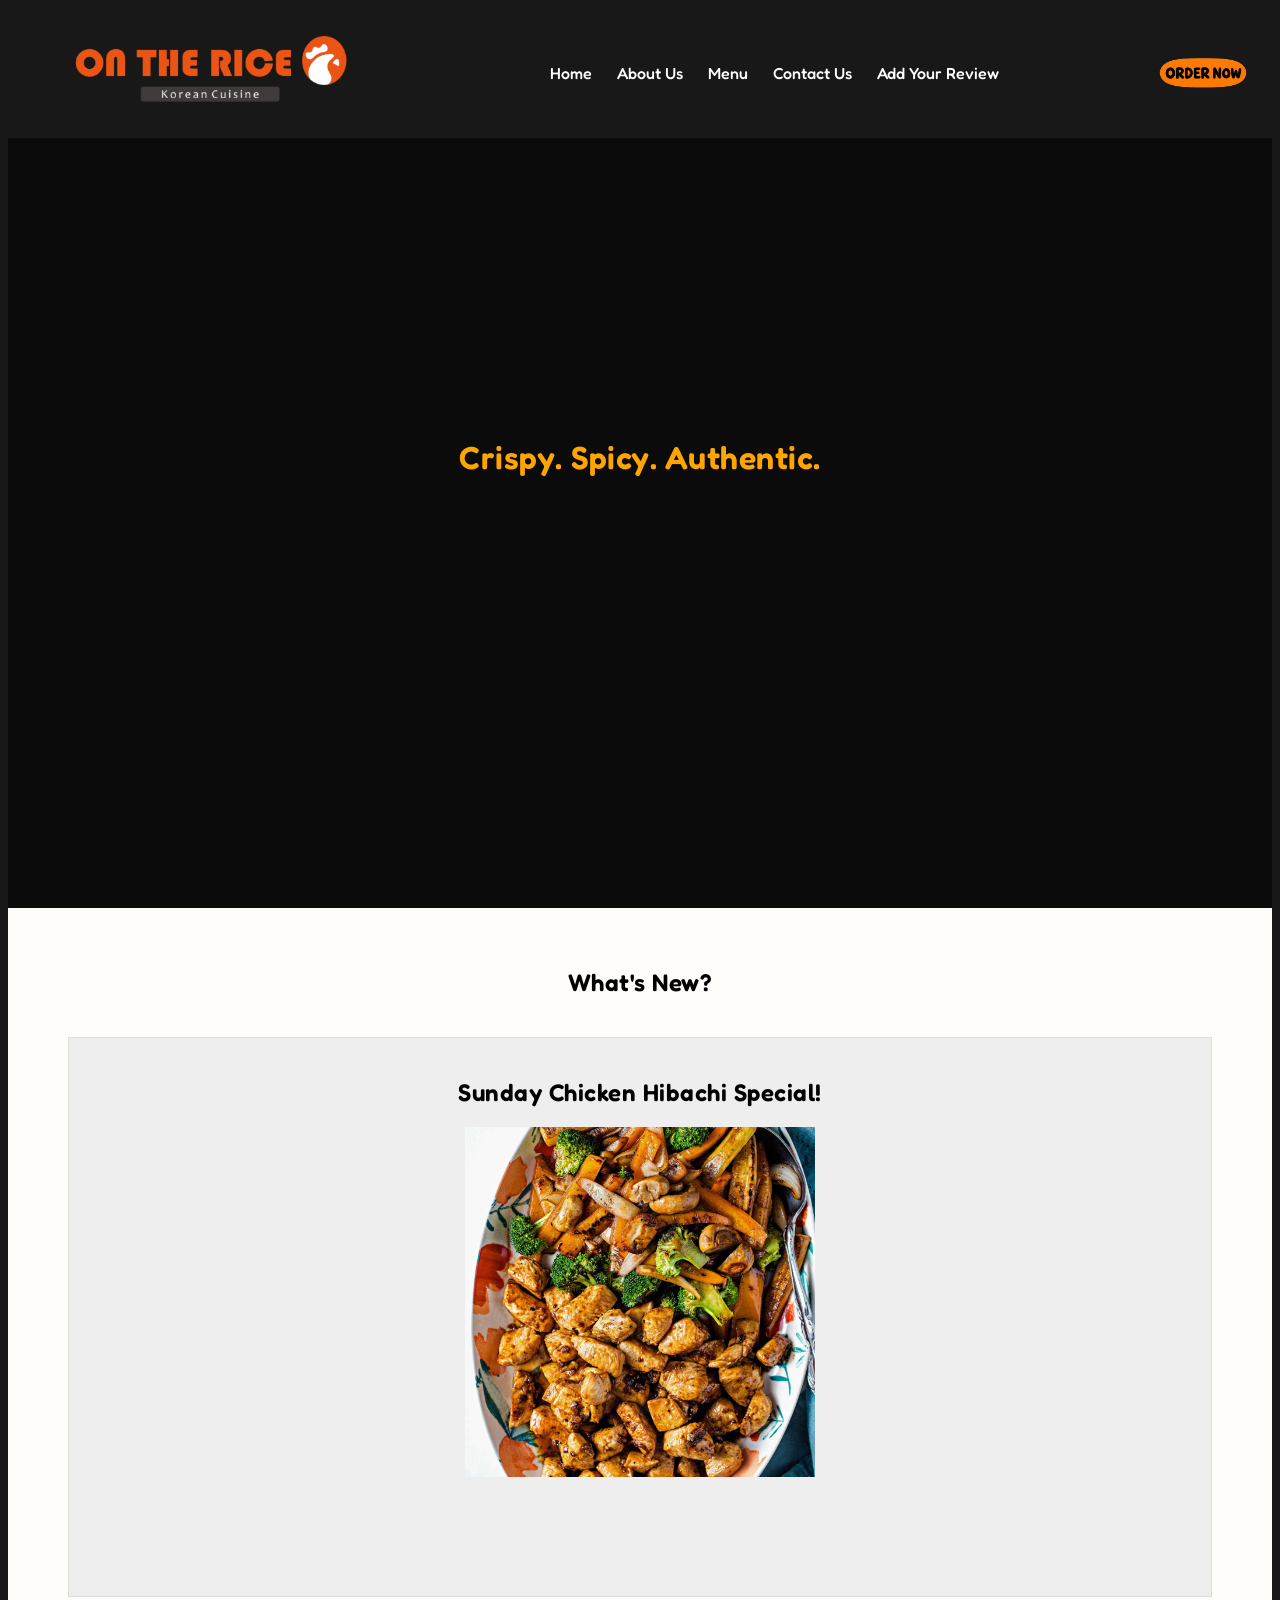
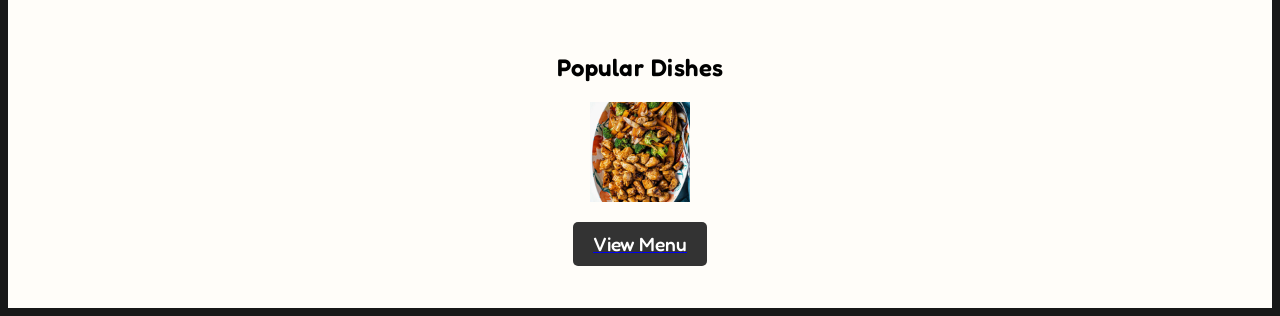
==== On The Rice Web/index.html @ 2e957353 "Initial Upload Started Home Page and About Me, created initial layout of webpages." ====
<!doctype html> 
<html lang="en-US"> 
<link rel="preconnect" href="https://fonts.googleapis.com">
<link rel="preconnect" href="https://fonts.gstatic.com" crossorigin>
<link href="https://fonts.googleapis.com/css2?family=DM+Sans:ital,opsz,wght@0,9..40,100..1000;1,9..40,100..1000&family=Fredoka:wght@300..700&display=swap" rel="stylesheet">
<head> 
  <meta charset="utf-8" /> 
  <meta name="viewport" content="width=device-width, initial-scale=1.0" /> 
  <title>On The Rice - Home</title> 
  <link href="styles/style.css" rel="stylesheet" /> 
</head> 
<body> 


  <div class="hero-container"> 
    
    <video autoplay muted loop playsinline id="bg-video"> 
      <source src="images/IMG_9591.mp4" type="video/mp4"> 
    </video> 

    <div class="video-overlay"></div>
    
<nav> 
  <div class="container"> 
    <img src="images/logo.webp" alt="Logo"> 
    <div class="nav-links"> 
      <a href="index.html">Home</a> 
      <a href="about.html">About Us</a> 
      <a href="menu.html">Menu</a> 
      <a href="contact.html">Contact Us</a> 
      <a href="review.html">Add Your Review</a> 
    </div> 
    <a href="#"> 
      <img src="images/order.png" alt="Order Now"> 
    </a> 
  </div> 
</nav> 
  <div class="hero-text">
        <h1>Crispy. Spicy. Authentic.</h1>
    </div>
  </div>


  <div class="white-section">
    <h2>What's New?</h2>

<ul>
  <li data-accName="Item 1">
    <h2>Sunday Chicken Hibachi Special!</h2>
    <img class="center-image" src="images/hibachichicken.jpg" alt="chicken">
  </li>
  <li data-accName="Item 2">
    <h2>Page 2</h2>
  </li>
  <li data-accName="Item 3">
    <h2>Page 3</h2>
  </li>

</ul>

  <div class="center-container">
    
  </div>
    <h2>Popular Dishes</h2>
    <div class="center-container">
    <img src="images/hibachichicken.jpg" alt="chicken">
    </div>
    <a href="menu.html"> 
      <button class="view-menu-button">View Menu</button>
    </a>
  </div>

</body> 
</html>
---- On The Rice Web/styles/style.css ----
/* gen stuff */

* {
    box-sizing: border-box;
}

html {
  background-color: #181818;
}

/* text stuff */

p {
  color: rgb(241, 233, 233);
  margin-left: 40px; 
  margin-right: auto; 
  text-align: center;
  font-family: 'Fredoka', sans-serif;
}

h1 {
  color: orange;
  text-align: center;
}

h2 {
  color: black;
  text-align: center;
}

h1, h2, h3, .bubbly-text {
    font-family: 'Fredoka', sans-serif;
    font-weight: 600; 
    letter-spacing: 0.5px;
}

.content {
  position: relative;
  z-index: 1;
  color: white;
  text-align: center;
}

header {
  display: flex;
  justify-content: space-between;
  align-items: center;            
  padding: 20px 10%;
  background-color: #333;
  color: black;
}

.hero-text {
    position: absolute;
    z-index: 2; 
    top: 50%;
    left: 50%;
    transform: translate(-50%, -50%);
    text-align: center;
    color: #ffffff;
}

/* nav bar */

nav a {
    font-family: 'Fredoka', sans-serif;
    font-weight: 500;
    color: #ffffff;
    text-decoration: none;
}

nav {
  width: 100%; 
  background-color: #181818; 
  position: relative;
  z-index: 10; 
}

nav ul {
  list-style: none;               
  display: flex;
}

nav ul li {
  margin-left: 20px;
}

nav ul li a {
  text-decoration: none;          
  color: white;
}

nav a img, 
nav img {
    background: transparent !important;
    background-color: transparent !important;
    border: none;
}


.nav-links {
    display: flex;
    gap: 25px; 
}


nav a img {
    max-height: 50px; 
    width: auto;
}

/* content sorting */ 

img {
    display: block;
    align-items: center;
    width: auto;
    max-height: 100px
}

.center-image {
  display: block;
  margin-left: auto;
  margin-right: auto;
  width: 100%;
  max-width: 350px;
  height: auto; 
  max-height: 350px;
}


.container {
  max-width: 1200 px; 
  width: 100%; 
  margin: 0 auto; 
  display: flex;
  align-items: center;
  justify-content: space-between; 
  padding: 15px 20px; 
}

.center-container {
    display: flex;
    justify-content: center; 
    align-items: center;     
    background-color: #FFFDF9;
    
}

#bg-video {
  position: absolute; 
  top: 0;
  left: 0;
  width: 100%;
  height: 100%;
  z-index: -1; 
  object-fit: cover;

}


.video-overlay {
    position: absolute;
    top: 0;
    left: 0;
    width: 100%;
    height: 100%;
    background-color: rgba(0, 0, 0, 0.55); /* Change 0.55 to higher (like 0.7) for darker, lower for lighter */
    z-index: 1; /* Sits right on top of the video */
}


.hero-container {
  position: relative;
  width: 100%;
  height: 100vh; 
  overflow: hidden;
}


.white-section {
  position: relative;
  z-index: 2;
  width: 100%;
  height: 1000px; 
  background-color: #FFFDF9;
  padding: 40px; 
}

.view-menu-button {
    display: block;
    margin: 20px auto; 
    padding: 10px 20px;
    font-size: 1.2rem;
    font-family: 'Fredoka', sans-serif;
    font-weight: 500;
    color: #ffffff;
    background-color: #333;
    border: none;
    border-radius: 5px;
    cursor: pointer;
}

ul::view-menu-button(*):hover,
ul::view-menu-button(*):focus {
  opacity: 1;
}

/* image carousel */

ul {
  width: 100%;
  height: 600px;
  padding: 20px;
  display: flex;
  gap: 4vw;
}

li {
  list-style-type: none;
  background-color: #eeeeee;
  border: 1px solid #dddddd;
  padding: 20px;

  flex: 0 0 100%;
}

li:nth-child(even) {
  background-color: orange;
}

ul {
  overflow-x: scroll;
  scroll-snap-type: x mandatory;
}

li {
  scroll-snap-align: center;
}

.carousel-container {
    width: 100%; /* or whatever width you choose */
    overflow: hidden; /* This chops off the extra hanging space */
}

/* carousel button */

ul::scroll-button(*) {
  border: 0;
  font-size: 2rem;
  background: none;
  color: black;
  opacity: 0.7;
  cursor: pointer;
}

ul::scroll-button(*):hover,
ul::scroll-button(*):focus {
  opacity: 1;
}

ul::scroll-button(*):active {
  translate: 1px 1px;
}

ul::scroll-button(*):disabled {
  opacity: 0.2;
  cursor: unset;
}

ul::scroll-button(left) {
  content: "◄" / "Previous";
}

ul::scroll-button(right) {
  content: "►" / "Next";
}

ul {
  anchor-name: --my-carousel;
}

ul::scroll-button(*) {
  position: absolute;
  position-anchor: --my-carousel;
}

ul::scroll-button(left) {
  right: calc(anchor(left) - 400px);
  bottom: calc(anchor(top) - 300px);
}

ul::scroll-button(right) {
  left: calc(anchor(right) - 400px);
  bottom: calc(anchor(top) - 300px);
}

/* scroll marker */

ul {
  scroll-marker-group: after;
}

ul::scroll-marker-group {
  position: absolute;
  position-anchor: --my-carousel;
  top: calc(anchor(bottom) - 70px);
  justify-self: anchor-center;

  display: flex;
  justify-content: center;
  gap: 20px;
}

li::scroll-marker {
  content: attr(data-accName);
  width: 16px;
  height: 16px;
  background-color: transparent;
  border: 2px solid black;
  border-radius: 50%;
  overflow: hidden;
  text-indent: 16px;
}

li::scroll-marker:target-current {
  background-color: black;
}



/* about me specific */

.black-section {
  position: relative;
  z-index: 2;
  width: 100%;
  height: 1000px; 
  background-color: #242423;
  padding: 40px; 
}

.seoul-container {
  position: relative;
  width:100%;
  height: 450px; 
  overflow: hidden;
}

.seoul-container img {
  width: 100%;
  height: 100% !important;
  object-fit: cover;
  object-position: center;
}
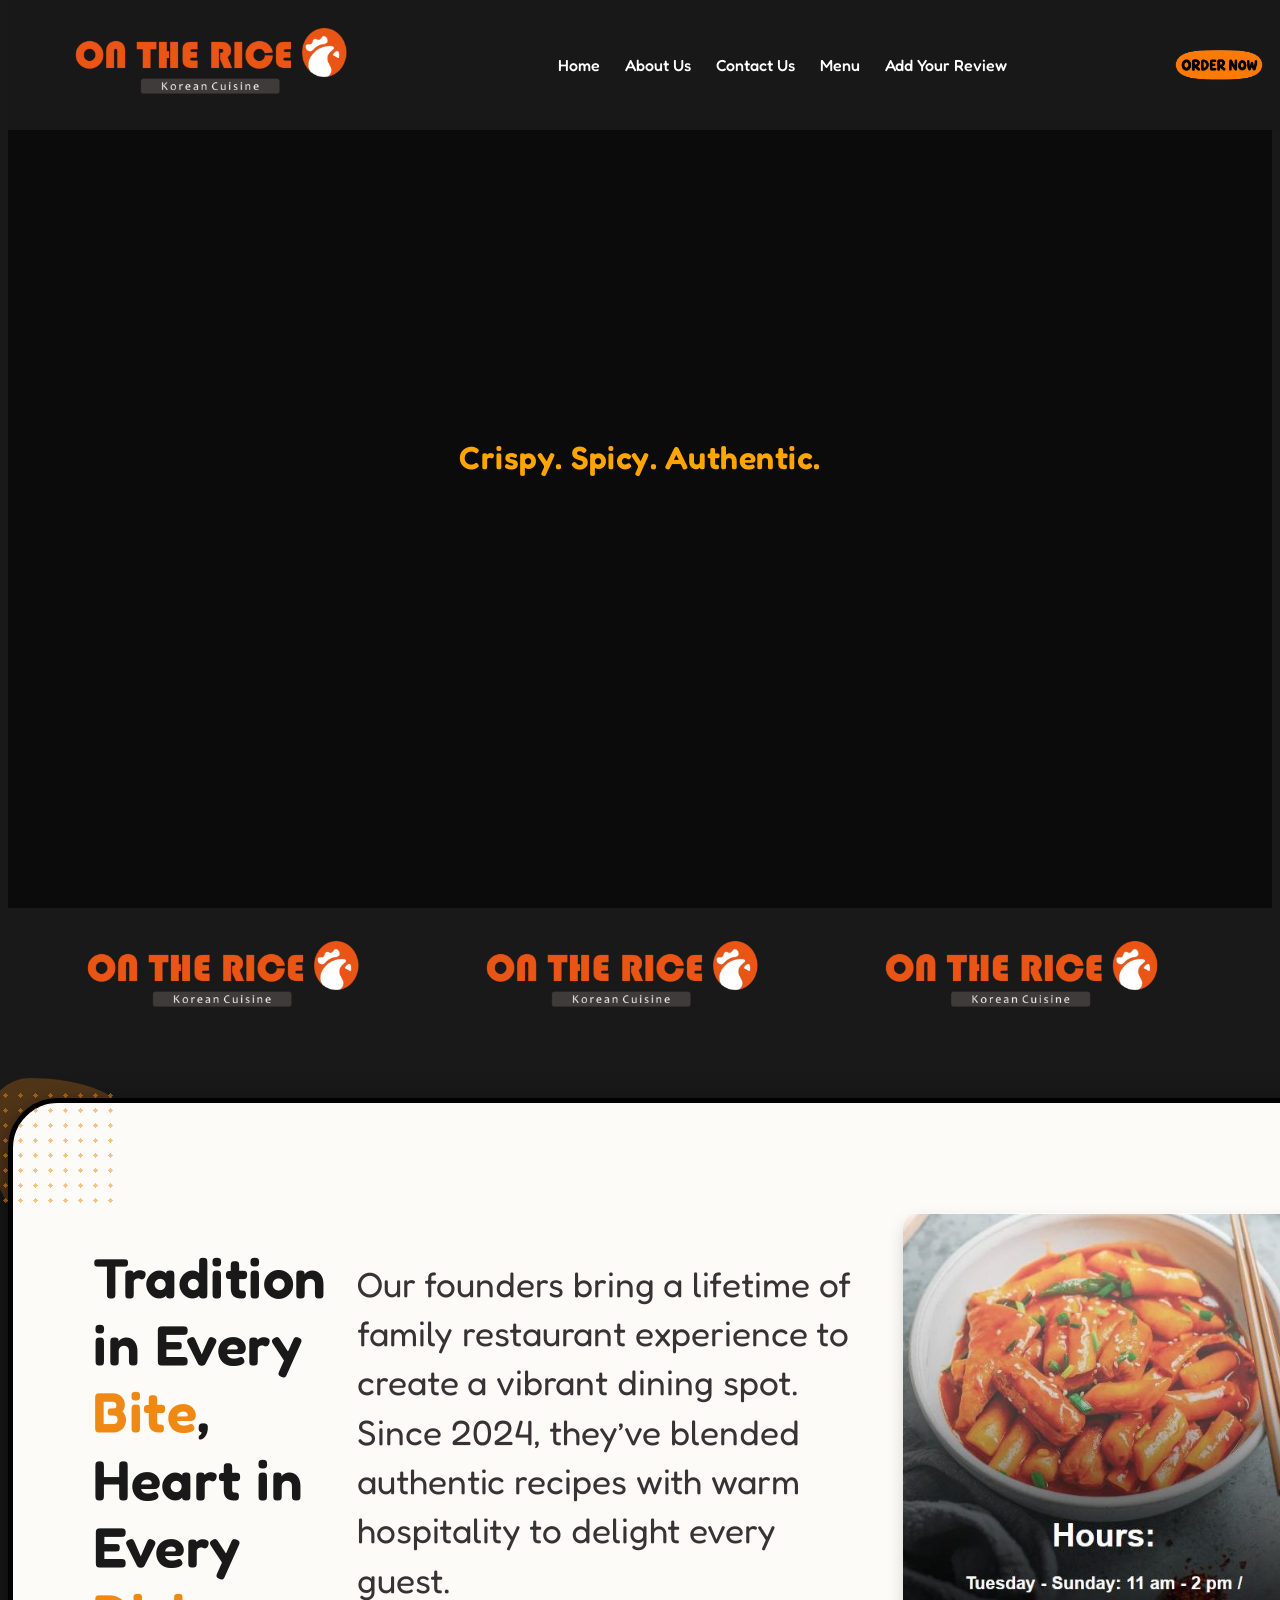
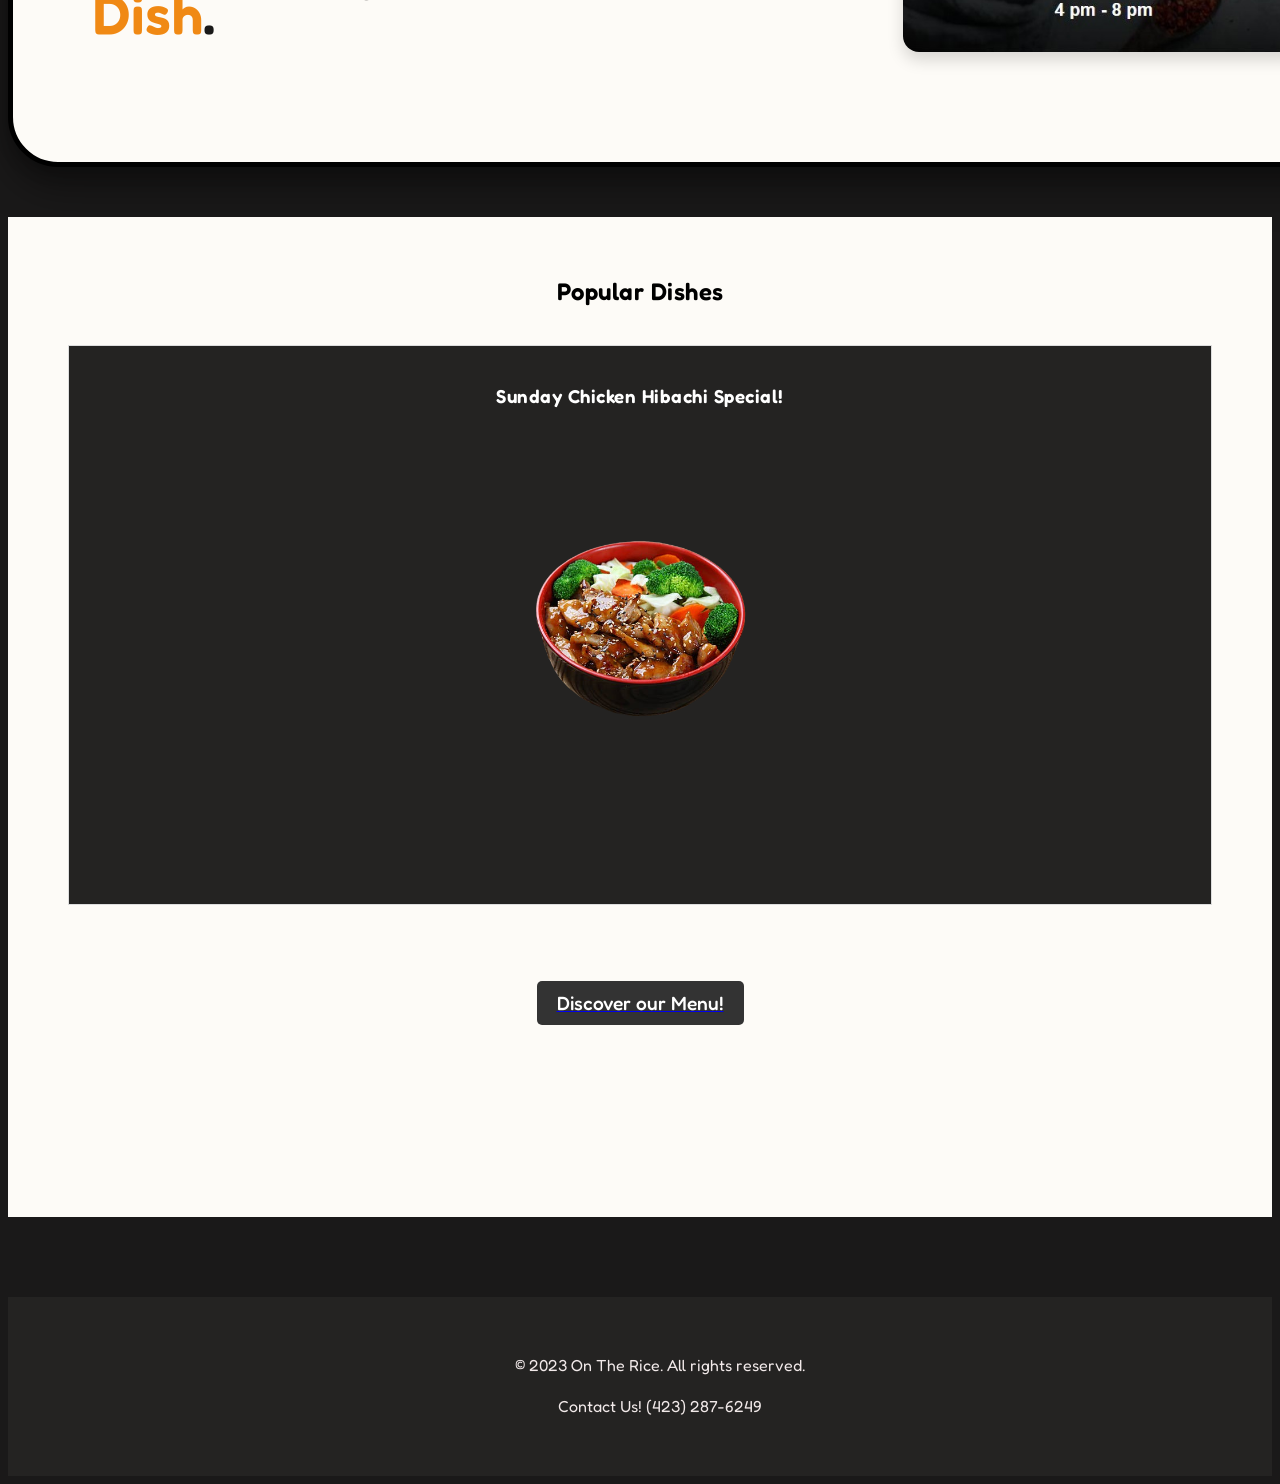
==== commit be4940de: "Add files via upload" ====
--- a/On The Rice Web/index.html
+++ b/On The Rice Web/index.html
@@ -26,34 +26,62 @@
     <div class="nav-links"> 
       <a href="index.html">Home</a> 
       <a href="about.html">About Us</a> 
-      <a href="menu.html">Menu</a> 
-      <a href="contact.html">Contact Us</a> 
-      <a href="review.html">Add Your Review</a> 
+      <a href="#contact-section">Contact Us</a>
+      <a href="https://onthericecuisine.square.site/?location_id=L570T5P310XMS&fulfillment=PICKUP#P5VMWVQ4F5E7WIBMKYL7JVCR" target="_blank" rel="noopener noreferrer">Menu</a> 
+      <a href="https://www.google.com/maps/place/On+The+Rice/@35.0031291,-85.1483331,846m/data=!3m2!1e3!5s0x8860645f512a9781:0x5363a9a768858ed9!4m8!3m7!1s0x8860656027bd71db:0x93ce07066665cb0b!8m2!3d35.0031291!4d-85.1483331!9m1!1b1!16s%2Fg%2F11ldk93b1v?entry=ttu&g_ep=EgoyMDI2MDYyOS4wIKXMDSoASAFQAw%3D%3D" target="_blank" rel="noopener noreferrer">Add Your Review</a> 
     </div> 
     <a href="#"> 
       <img src="images/order.png" alt="Order Now"> 
     </a> 
   </div> 
 </nav> 
+
   <div class="hero-text">
         <h1>Crispy. Spicy. Authentic.</h1>
     </div>
   </div>
 
+  <div class="scroll-container"> 
+    <div class="scroll">
+      <div class="RightToLeft">
+        <img src="images/logo.webp" alt="Logo">
+        <img src="images/logo.webp" alt="Logo">
+        <img src="images/logo.webp" alt="Logo">
+        <img src="images/logo.webp" alt="Logo">
+        <img src="images/logo.webp" alt="Logo">
+        <img src="images/logo.webp" alt="Logo">
+        <img src="images/logo.webp" alt="Logo">
+        <img src="images/logo.webp" alt="Logo">
+        <img src="images/logo.webp" alt="Logo">
+      </div>
+    </div>
+  </div>
 
+  <div class="welcome-message">
+    <h2 class="bold-heading">
+  Tradition in Every <span class="orange-accent">Bite</span>,<br> 
+  Heart in Every <span class="orange-accent">Dish</span>.
+</h2>
+    <p class="p2">Our founders bring a lifetime of family restaurant experience to create a vibrant dining spot. Since 2024, they’ve blended authentic recipes with warm hospitality to delight every guest. </p>
+    <img class="lil-left-image" src="images/hours.jpg" alt="Welcome">
+    <img class="right-image" src="images/mandu.jpg" alt="Welcome">
+  </div>
+  
   <div class="white-section">
-    <h2>What's New?</h2>
+    <h2>Popular Dishes</h2>
 
 <ul>
   <li data-accName="Item 1">
-    <h2>Sunday Chicken Hibachi Special!</h2>
-    <img class="center-image" src="images/hibachichicken.jpg" alt="chicken">
+    <h3>Sunday Chicken Hibachi Special!</h3>
+    <img class="center-image" src="images/hibirchi.png" alt="chicken">
   </li>
   <li data-accName="Item 2">
-    <h2>Page 2</h2>
+    <h3>K-Style Corn Dogs!</h3>
+    <img class="diff-center-image" src="images/truekdog.png" alt="kdog">
   </li>
   <li data-accName="Item 3">
-    <h2>Page 3</h2>
+    <h3>Bulgogi Udon!</h3>
+     <img class="center-image" src="images/bul.png" alt="gogi">
   </li>
 
 </ul>
@@ -61,14 +89,20 @@
   <div class="center-container">
     
   </div>
-    <h2>Popular Dishes</h2>
+    <h2></h2>
     <div class="center-container">
-    <img src="images/hibachichicken.jpg" alt="chicken">
     </div>
-    <a href="menu.html"> 
-      <button class="view-menu-button">View Menu</button>
+    <a href="https://onthericecuisine.square.site/?location_id=L570T5P310XMS&fulfillment=PICKUP#P5VMWVQ4F5E7WIBMKYL7JVCR"> 
+      <button class="view-menu-button">Discover our Menu!</button>
     </a>
   </div>
 
 </body> 
-</html>+
+<footer>
+  <p>&copy; 2023 On The Rice. All rights reserved.</p>
+  <section id="contact-section">
+  <p>Contact Us! (423) 287-6249 </p>
+  </section>
+</footer>
+</html>
--- a/On The Rice Web/styles/style.css
+++ b/On The Rice Web/styles/style.css
@@ -5,7 +5,9 @@
 }
 
 html {
-  background-color: #181818;
+  background-color: #1a1919;
+  scroll-behavior: smooth;
+
 }
 
 /* text stuff */
@@ -16,6 +18,15 @@
   margin-right: auto; 
   text-align: center;
   font-family: 'Fredoka', sans-serif;
+  line-height: 1.6
+}
+
+.p-left {
+  color: rgb(241, 233, 233);
+  margin-left: 40px; 
+  margin-right: auto; 
+  text-align: left;
+  font-family: 'Fredoka', sans-serif;
 }
 
 h1 {
@@ -26,12 +37,46 @@
 h2 {
   color: black;
   text-align: center;
+
+}
+
+
+
+h3 {
+  color: #ffffff;
+  text-align: center;
+}
+
+.left-h2 {
+  color: black;
+  margin-left: 40px;
+  margin-right: auto;
+  margin-top: 40px;
 }
 
 h1, h2, h3, .bubbly-text {
     font-family: 'Fredoka', sans-serif;
     font-weight: 600; 
     letter-spacing: 0.5px;
+}
+
+.p2 {
+  color: rgb(15, 15, 15);
+  font-family: 'Fredoka', sans-serif;
+  font-size: 28px;
+  line-height: 1.4;
+  
+}
+
+.h4 {
+  color: rgb(15, 15, 15);
+  font-family: 'Fredoka', sans-serif;
+  font-size: 50px;
+  line-height: 1.2;
+  max-width: 600px;
+  margin-left: 40px;
+  margin-top: 20px;
+
 }
 
 .content {
@@ -60,6 +105,19 @@
     color: #ffffff;
 }
 
+.orange-accent {
+  color: #f08914; /* Your brand orange */
+}
+
+.bold-heading {
+  font-size: 3.5rem;       /* Bumps up the size significantly (approx 56px) */
+  line-height: 1.2;        /* Keeps the stacked lines tight and clean so they don't drift apart */
+  color: #1a1919;          /* Keeps it deep dark charcoal/black */
+  margin-bottom: 20px;     /* Adds a nice gap between this header and the paragraph text */
+  text-align: left;
+  margin-left: 40px;
+}
+
 /* nav bar */
 
 nav a {
@@ -72,8 +130,9 @@
 nav {
   width: 100%; 
   background-color: #181818; 
-  position: relative;
-  z-index: 10; 
+  position: fixed;
+  z-index: 1000; 
+  top: 0;
 }
 
 nav ul {
@@ -115,7 +174,7 @@
     display: block;
     align-items: center;
     width: auto;
-    max-height: 100px
+    max-height: 100px;
 }
 
 .center-image {
@@ -126,8 +185,44 @@
   max-width: 350px;
   height: auto; 
   max-height: 350px;
-}
-
+  margin-top: 100px;
+  margin-bottom: 40px;
+  align-items: center;
+}
+
+.diff-center-image {
+  display: block;
+  margin-left: auto;
+  margin-right: auto;
+  width: 100%;
+  max-width: 350px;
+  height: auto; 
+  max-height: 350px;
+  margin-top: 40px;
+  margin-bottom: 100px;
+}
+
+.right-image {
+  display: block;
+  margin-left: auto;
+  margin-right: 30px;
+  width: 100%;
+  max-width: 400px;
+  height: 437px; 
+  max-height: 500px;
+  margin-bottom: 50px;
+  margin-top: 50px;
+}
+
+.lil-left-image {
+  display: block;
+  margin-top: 50px;
+  margin-bottom: 50px; 
+  width: 100%;
+  max-width: 400px;
+  height: auto; 
+  max-height: 450px;
+}
 
 .container {
   max-width: 1200 px; 
@@ -143,7 +238,7 @@
     display: flex;
     justify-content: center; 
     align-items: center;     
-    background-color: #FFFDF9;
+    background-color: #f08914;
     
 }
 
@@ -155,7 +250,7 @@
   height: 100%;
   z-index: -1; 
   object-fit: cover;
-
+  
 }
 
 
@@ -183,7 +278,7 @@
   z-index: 2;
   width: 100%;
   height: 1000px; 
-  background-color: #FFFDF9;
+  background-color: #FDFBF7;
   padding: 40px; 
 }
 
@@ -206,6 +301,147 @@
   opacity: 1;
 }
 
+/* moving header */
+
+.scroll-container {
+  display: flex;
+  align-items: center;
+  height: auto;
+  width: 100%;
+  padding: 20px 0;
+  overflow: hidden;
+
+}
+
+.scroll {
+  white-space: nowrap;
+  margin: 0 2em;
+}
+
+.scroll div{
+  display: flex;
+  gap: 2em
+}
+
+.scroll img {
+  margin-bottom: 0
+}
+
+.RightToLeft {
+  animation: RightToLeft 25s infinite linear;
+}
+
+@keyframes RightToLeft {
+  from {
+    transform: translateX(0%);
+  }
+  to {
+    transform: translateX(-50%);
+  }
+}
+
+/* welcome message */
+  
+  /* The main wrapper for the whole block */
+
+  .welcome-message {
+    
+    background-color: #FDFBF7;
+    width: 1800px;
+    height: auto;
+    display: flex;
+    gap: 30px;
+    flex-direction: row;
+    justify-content: space-between;
+    align-items: center;
+    margin: 0 auto;
+    border: 5px solid rgb(0, 0, 0);
+    border-radius:50px;
+    margin-top: 50px;
+    margin-bottom: 50px;
+    padding: 60px 40px;
+    max-height: 800px;
+    line-height: 1.6;
+    position: relative;
+    box-shadow: 0 20px 40px rgba(0, 0, 0, 0.4), 
+              0 5px 15px rgba(0, 0, 0, 0.2);
+    
+  }
+
+  /* Target the middle paragraph specifically */
+.welcome-message p {
+  text-align: left;       /* Changes it from center to left alignment */
+  margin-left: 0;         /* Removes any inherited center offsets */
+  margin-right: 0;
+  font-size: 2.2rem;      /* Slightly bumps up size if needed for readability */
+  color: #383333;         /* A soft dark gray looks cleaner than harsh pure black on white */
+}
+
+.text-group {
+  display: flex;
+  flex-direction: column; /* Stacks header on top of paragraph */
+  justify-content: center;/* Vertically centers them relative to the food photos */
+  gap: 15px;              /* Adds a perfect uniform space between heading and paragraph */
+  max-width: 45%;         /* Keeps the text from spilling over into the images */
+}
+
+.welcome-message img {
+  border-radius: 16px; /* Smooth rounded edges */
+  box-shadow: 0 8px 16px rgba(0, 0, 0, 0.15);
+  transition: transform 0.3s ease;
+}
+
+  .welcome-message img:hover {
+  transform: scale(1.03);
+}
+
+  .welcome-message::before {
+  content: '';
+  position: absolute;
+  top: -15px;
+  left: -15px;
+  width: 120px;
+  height: 120px;
+  background-image: radial-gradient(#f08914 20%, transparent 20%);
+  background-size: 15px 15px;
+  z-index: 1; /* Sits cleanly behind the white card */
+  opacity: 0.5;
+
+  
+}
+
+/* Replace the .welcome-message::before or add to a new class */
+.welcome-message::after {
+  content: '';
+  position: absolute;
+  top: -25px;
+  left: -25px;
+  width: 140px;
+  height: 140px;
+  background-color: #f08914; /* Brand orange */
+  opacity: 0.25;             /* Kept soft so it doesn't distract */
+  z-index: -1;
+  
+  /* The secret sauce: This creates an irregular, fluid blob shape */
+  border-radius: 30% 70% 70% 30% / 30% 30% 70% 70%;
+  
+  /* Gives it a playful float animation */
+  animation: blobFloat 6s ease-in-out infinite alternate;
+}
+
+/* Subtle floating animation to make the site feel premium */
+@keyframes blobFloat {
+  0% {
+    transform: translate(0, 0) rotate(0deg);
+    border-radius: 30% 70% 70% 30% / 30% 30% 70% 70%;
+  }
+  100% {
+    transform: translate(10px, 10px) rotate(15deg);
+    border-radius: 50% 50% 30% 70% / 50% 60% 40% 60%;
+  }
+}
+  
+
 /* image carousel */
 
 ul {
@@ -214,23 +450,27 @@
   padding: 20px;
   display: flex;
   gap: 4vw;
+  
 }
 
 li {
   list-style-type: none;
-  background-color: #eeeeee;
+  background-color: #242322;
   border: 1px solid #dddddd;
   padding: 20px;
-
   flex: 0 0 100%;
-}
+  
+}
+
+
 
 li:nth-child(even) {
-  background-color: orange;
+  background-color: #242322;
 }
 
 ul {
-  overflow-x: scroll;
+  overflow-x: hidden;
+  scroll-behavior: smooth;
   scroll-snap-type: x mandatory;
 }
 
@@ -242,6 +482,26 @@
     width: 100%; /* or whatever width you choose */
     overflow: hidden; /* This chops off the extra hanging space */
 }
+
+@keyframes smoothReveal {
+  0% {
+    opacity: 0;
+    transform: translateY(-15px) scale(0.98);
+  }
+  70% {
+    transform: translateY(2px) scale(1.01); /* Subtle bounce */
+  }
+  100% {
+    opacity: 1;
+    transform: translateY(0) scale(1);
+  }
+}
+
+.menu-panel.is-active {
+  display: block;
+  animation: smoothReveal 0.4s cubic-bezier(0.25, 1, 0.5, 1) forwards;
+}
+
 
 /* carousel button */
 
@@ -249,7 +509,7 @@
   border: 0;
   font-size: 2rem;
   background: none;
-  color: black;
+  color: #ffffff;
   opacity: 0.7;
   cursor: pointer;
 }
@@ -288,11 +548,15 @@
 ul::scroll-button(left) {
   right: calc(anchor(left) - 400px);
   bottom: calc(anchor(top) - 300px);
+  transition: transform 0.2s cubic-bezier(0.25, 1, 0.5, 1), 
+              opacity 0.2s ease;
 }
 
 ul::scroll-button(right) {
   left: calc(anchor(right) - 400px);
   bottom: calc(anchor(top) - 300px);
+  transition: transform 0.2s cubic-bezier(0.25, 1, 0.5, 1), 
+              opacity 0.2s ease;
 }
 
 /* scroll marker */
@@ -317,39 +581,192 @@
   width: 16px;
   height: 16px;
   background-color: transparent;
-  border: 2px solid black;
+  border: 2px solid #ffffff;
   border-radius: 50%;
   overflow: hidden;
   text-indent: 16px;
+  margin-bottom: 40px;
 }
 
 li::scroll-marker:target-current {
-  background-color: black;
-}
-
-
+  background-color: #ffffff;
+}
+
+/* footer */
+footer {
+  position: relative !important;
+  display: block !important;
+  clear: both !important;
+  background-color: #242322 !important;
+  width: 100% !important;
+  padding: 40px 0;
+  text-align: center;
+  color: #ffffff;
+  margin-top: 80px !important;
+}
 
 /* about me specific */
 
 .black-section {
-  position: relative;
-  z-index: 2;
-  width: 100%;
-  height: 1000px; 
-  background-color: #242423;
-  padding: 40px; 
+  background-color: #1a1919;
+  width: 100%;
+  padding: 60px 20px;
 }
 
 .seoul-container {
   position: relative;
-  width:100%;
-  height: 450px; 
+  width: 100%;
+  height: 300px;           /* Sets the exact ideal height you want */
   overflow: hidden;
+  margin-top: 60px;       
+  background-color: #1a1919;
+}
+
+.seoul-container::after {
+  content: '';
+  position: absolute;
+  bottom: 0;
+  left: 0;
+  width: 100%;
+  height: 100%;            /* Stretches the gradient to match the full 300px height */
+  background: linear-gradient(to bottom, transparent, #1a1919);
+  z-index: 2;              /* Forces the gradient to sit nicely on top of the image */
+  pointer-events: none;
 }
 
 .seoul-container img {
-  width: 100%;
-  height: 100% !important;
-  object-fit: cover;
-  object-position: center;
+  position: absolute;      /* Added absolute positioning to force the image to anchor to the container */
+  top: 0;
+  left: 0;
+  width: 100%;
+  height: 100% !important; /* Overrides any rogue 100px limitations */
+  max-height: none !important;
+  object-fit: cover;       /* Forces the image to stretch out landscape-style to cover the area */
+  object-position: center; 
+  z-index: 1;              /* Sits right below the gradient layer */
+}
+
+/* Container holding map and image side-by-side */
+.location-row {
+  display: flex;
+  flex-direction: row;
+  justify-content: space-between;
+  align-items: center;
+  gap: 40px;             /* Adds a balanced gap between the map and image */
+  width: 100%;
+  max-width: 1200px;     /* Keeps it aligned with your site's content grid */
+  margin: 50px auto;     /* Centers the entire block on the page */
+  padding: 0 20px;
+}
+
+/* Give the map box and the image box equal fluid width splits */
+.location-map-box,
+.location-image-box {
+  flex: 1;               /* Forces both columns to stay exactly proportional */
+  width: 100%;
+  max-width: 550px;
+}
+
+/* Force the image to elegantly match the aspect ratio of the map element */
+img.location-photo {
+  width: 100%;
+  height: 450px;         /* Match the exact pixel height setting of your map iframe */
+  max-height: none;
+  object-fit: cover;     /* Prevents distortion or squishing */
+  border-radius: 20px;   /* Clean rounded borders to match your bubbly vibe */
+}
+
+/* Optional: Smooth out the map corners to match the image rounding */
+.location-map-box iframe {
+  border-radius: 20px;
+}
+
+.owners-section-row {
+  display: flex;
+  flex-direction: row;      /* Forces side-by-side layout */
+  align-items: center;      /* Vertically aligns text and image in the middle */
+  justify-content: space-between; /* Pushes text to left, image to right */
+  gap: 40px;                /* Adds a clean space between text and image */
+  width: 100%;
+  max-width: 1200px;        /* Limits layout expansion on massive screens */
+  margin: 40px auto;        /* Centers the entire block on the page */
+  padding-bottom: 100px;
+}
+
+div.owners-container {
+  display: flex;
+  justify-content: right;
+  align-items: right;
+  width: 100%;
+  max-width: 500px;
+  margin: 20px auto;  
+  padding-bottom: 80px;     
+}
+
+.owners-text-group {
+  flex: 1;                  /* Allows text to dynamically take up remaining space */
+  text-align: left;
+}
+
+.owners-text-group p {
+  text-align: left;
+  margin-left: 0;
+  margin-right: 0;
+}
+
+.owners-image-container {
+  flex: 0 0 45%;            /* Image wrapper takes up exactly 45% of the row width */
+  max-width: 500px;
+  position: relative;
+}
+
+.owners-image-container::before {
+  content: '';
+  position: absolute;
+  bottom: -20px;
+  left: -20px;
+  width: 100px;
+  height: 100px;
+  /* Use a high z-index to place it underneath or above depending on taste */
+  z-index: -1; 
+  background-image: radial-gradient(orange 20%, transparent 20%);
+  background-size: 15px 15px;
+  opacity: 0.6;
+}
+
+img.owners-photo {
+  width: 100%;
+  height: auto;         
+  max-height: 450px;
+  object-fit: cover;       
+  border-radius: 20px;     
+}
+
+img.restaurant-photo {
+  width: 100%;
+  height: auto;         
+  max-height: 450px;
+  object-fit: cover;       
+  border-radius: 20px;  
+
+}
+
+.owners-text {
+  text-align: left;
+  color: white;
+  max-width: 900px;
+  margin-left: 30px auto;
+}
+
+.owners-text-group h1 {
+  display: inline-block;
+  background-color: #f08914; /* Warm orange */
+  color: #1a1919;            /* Dark text for contrast */
+  font-family: 'Fredoka', sans-serif;
+  font-size: 1.5rem;
+  padding: 6px 18px;
+  border-radius: 30px;       /* Cute, bubbly rounded pill shape */
+  margin-top: 25px;
+  margin-bottom: 10px;
+  text-align: left;          /* Overrides global center alignment */
 }
